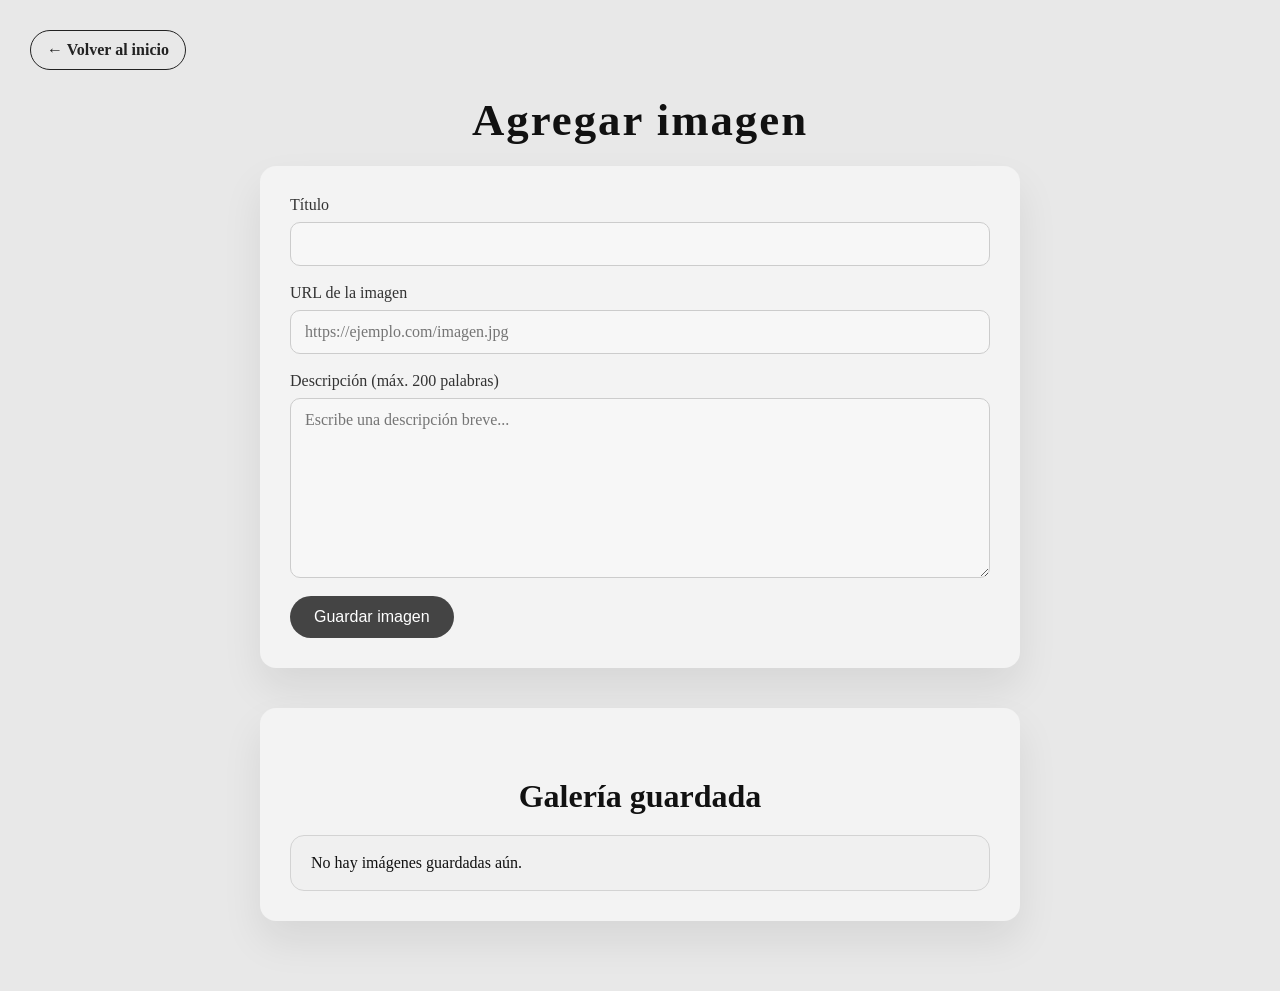
==== galeria.html @ d3f0d175 "Initial commit" ====
<!DOCTYPE html>
<html lang="es">
<head>
    <meta charset="UTF-8">
    <meta name="viewport" content="width=device-width, initial-scale=1.0">
    <title>Galería</title>
    <link rel="stylesheet" href="css/poemas.css">
</head>
<body>
    <a class="volver-inicio" href="index.html">← Volver al inicio</a>
    <h1>Agregar imagen</h1>
    <section>
        <form id="formGaleria">
            <label>
                Título
                <input id="tituloImagen" type="text" required>
            </label>
            <label>
                URL de la imagen
                <input id="urlImagen" type="url" required placeholder="https://ejemplo.com/imagen.jpg">
            </label>
            <label>
                Descripción (máx. 200 palabras)
                <textarea id="descripcion" rows="8" required maxlength="1200" placeholder="Escribe una descripción breve..."></textarea>
            </label>
            <button type="submit">Guardar imagen</button>
        </form>
    </section>

    <section>
        <h2>Galería guardada</h2>
        <ul id="listaImagenes"></ul>
    </section>

    <script src="js/galeria.js"></script>
</body>
</html>
---- css/poemas.css ----
* {
    margin: 0;
    padding: 0;
    box-sizing: border-box;
}

body {
    background: #e8e8e8;
    color: #111111;
    font-family: "Georgia", serif;
    min-height: 100vh;
    padding: 30px;
}

h1, h2 {
    margin-bottom: 20px;
    text-align: center;
    color: #111111;
}

h1 {
    font-size: 2.8rem;
    letter-spacing: 2px;
}

h2 {
    font-size: 2rem;
    margin-top: 40px;
}

section {
    max-width: 760px;
    margin: 0 auto 40px;
    background: #f3f3f3;
    padding: 30px;
    border-radius: 16px;
    box-shadow: 0 20px 40px rgba(0, 0, 0, 0.08);
}

form {
    display: grid;
    gap: 18px;
}

label {
    display: grid;
    gap: 8px;
    font-size: 1rem;
    color: #333333;
}

input,
textarea {
    width: 100%;
    padding: 12px 14px;
    border: 1px solid #cccccc;
    border-radius: 10px;
    background: #f7f7f7;
    font-family: inherit;
    font-size: 1rem;
    color: #111111;
}

input:focus,
textarea:focus {
    outline: none;
    border-color: #888888;
    box-shadow: 0 0 0 3px rgba(0, 0, 0, 0.08);
}

textarea {
    min-height: 180px;
    resize: vertical;
}

button {
    width: fit-content;
    padding: 12px 24px;
    border: none;
    border-radius: 999px;
    background: #444444;
    color: white;
    font-size: 1rem;
    cursor: pointer;
    transition: background-color 0.25s ease, transform 0.2s ease;
}

button:hover {
    background: #222222;
    transform: translateY(-1px);
}

.volver-inicio {
    display: inline-block;
    margin-bottom: 24px;
    color: #222222;
    text-decoration: none;
    font-weight: 600;
    border: 1px solid #222222;
    padding: 10px 16px;
    border-radius: 999px;
    transition: background-color 0.25s ease, color 0.25s ease;
}

.volver-inicio:hover {
    background: #222222;
    color: #ffffff;
}

#listaPoemas {
    list-style: none;
    display: grid;
    gap: 18px;
    margin-top: 20px;
}

#listaPoemas li {
    padding: 18px 20px;
    background: #f0f0f0;
    border: 1px solid #d3d3d3;
    border-radius: 14px;
}

.poema-header {
    display: flex;
    justify-content: space-between;
    align-items: center;
    gap: 16px;
    margin-bottom: 12px;
}

.poema-header h3 {
    margin: 0;
    font-size: 1.1rem;
    color: #111111;
}

.borrar-poema {
    padding: 8px 14px;
    border: 1px solid #999999;
    border-radius: 999px;
    background: #e0e0e0;
    color: #333333;
    font-size: 0.95rem;
    cursor: pointer;
    transition: background-color 0.2s ease, color 0.2s ease;
}

.borrar-poema:hover {
    background: #cccccc;
    color: #111111;
}

#listaImagenes {
    list-style: none;
    display: grid;
    gap: 18px;
    margin-top: 20px;
    padding: 0;
}

#listaImagenes li {
    padding: 18px 20px;
    background: #f0f0f0;
    border: 1px solid #d3d3d3;
    border-radius: 14px;
}

.galeria-header {
    display: flex;
    justify-content: space-between;
    align-items: center;
    gap: 16px;
    margin-bottom: 12px;
}

.galeria-header h3 {
    margin: 0;
    font-size: 1.1rem;
    color: #111111;
}

.galeria-item img {
    width: 100%;
    height: auto;
    border-radius: 12px;
    margin-bottom: 14px;
    border: 1px solid #d7d7d7;
}

.borrar-imagen {
    padding: 8px 14px;
    border: 1px solid #999999;
    border-radius: 999px;
    background: #e0e0e0;
    color: #333333;
    font-size: 0.95rem;
    cursor: pointer;
    transition: background-color 0.2s ease, color 0.2s ease;
}

.borrar-imagen:hover {
    background: #cccccc;
    color: #111111;
}

#listaPoemas li strong {
    display: block;
    margin-bottom: 8px;
    font-size: 1.05rem;
}

#listaPoemas li em {
    color: #555555;
    font-style: italic;
}
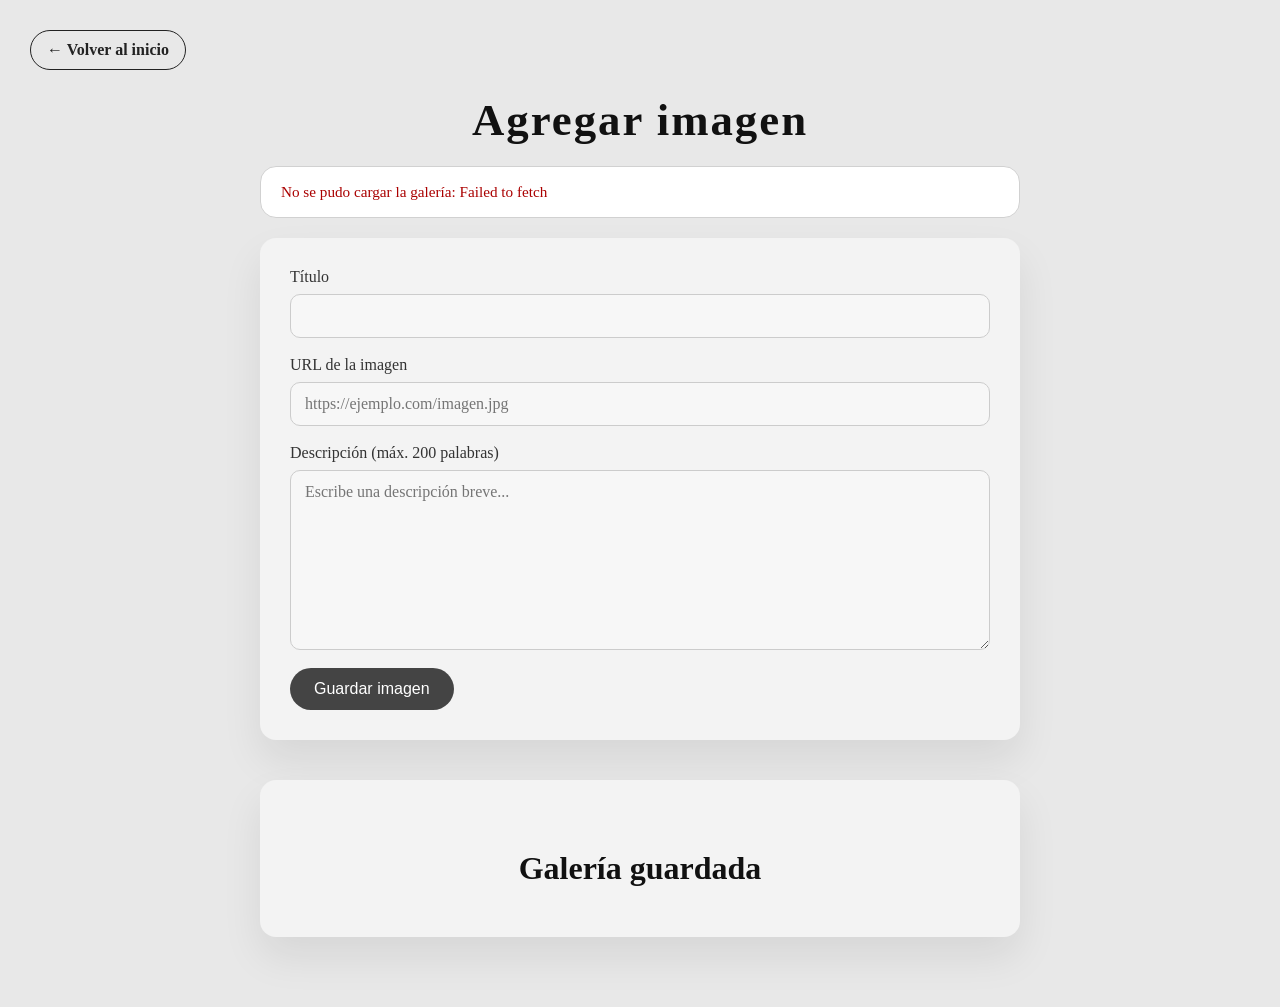
==== commit ad74815e: "Connect frontend to FastAPI backend, add login UI and API-driven poems/images pages" ====
--- a/galeria.html
+++ b/galeria.html
@@ -9,6 +9,7 @@
 <body>
     <a class="volver-inicio" href="index.html">← Volver al inicio</a>
     <h1>Agregar imagen</h1>
+    <div id="galeriaStatus" class="page-status">Cargando galería...</div>
     <section>
         <form id="formGaleria">
             <label>
@@ -32,6 +33,7 @@
         <ul id="listaImagenes"></ul>
     </section>
 
+    <script src="js/api.js"></script>
     <script src="js/galeria.js"></script>
 </body>
 </html>
--- a/css/poemas.css
+++ b/css/poemas.css
@@ -90,6 +90,17 @@
     transform: translateY(-1px);
 }
 
+.page-status {
+    max-width: 760px;
+    margin: 0 auto 20px;
+    padding: 16px 20px;
+    border-radius: 16px;
+    background: #ffffff;
+    border: 1px solid #d1d1d1;
+    color: #333333;
+    font-size: 0.95rem;
+}
+
 .volver-inicio {
     display: inline-block;
     margin-bottom: 24px;
